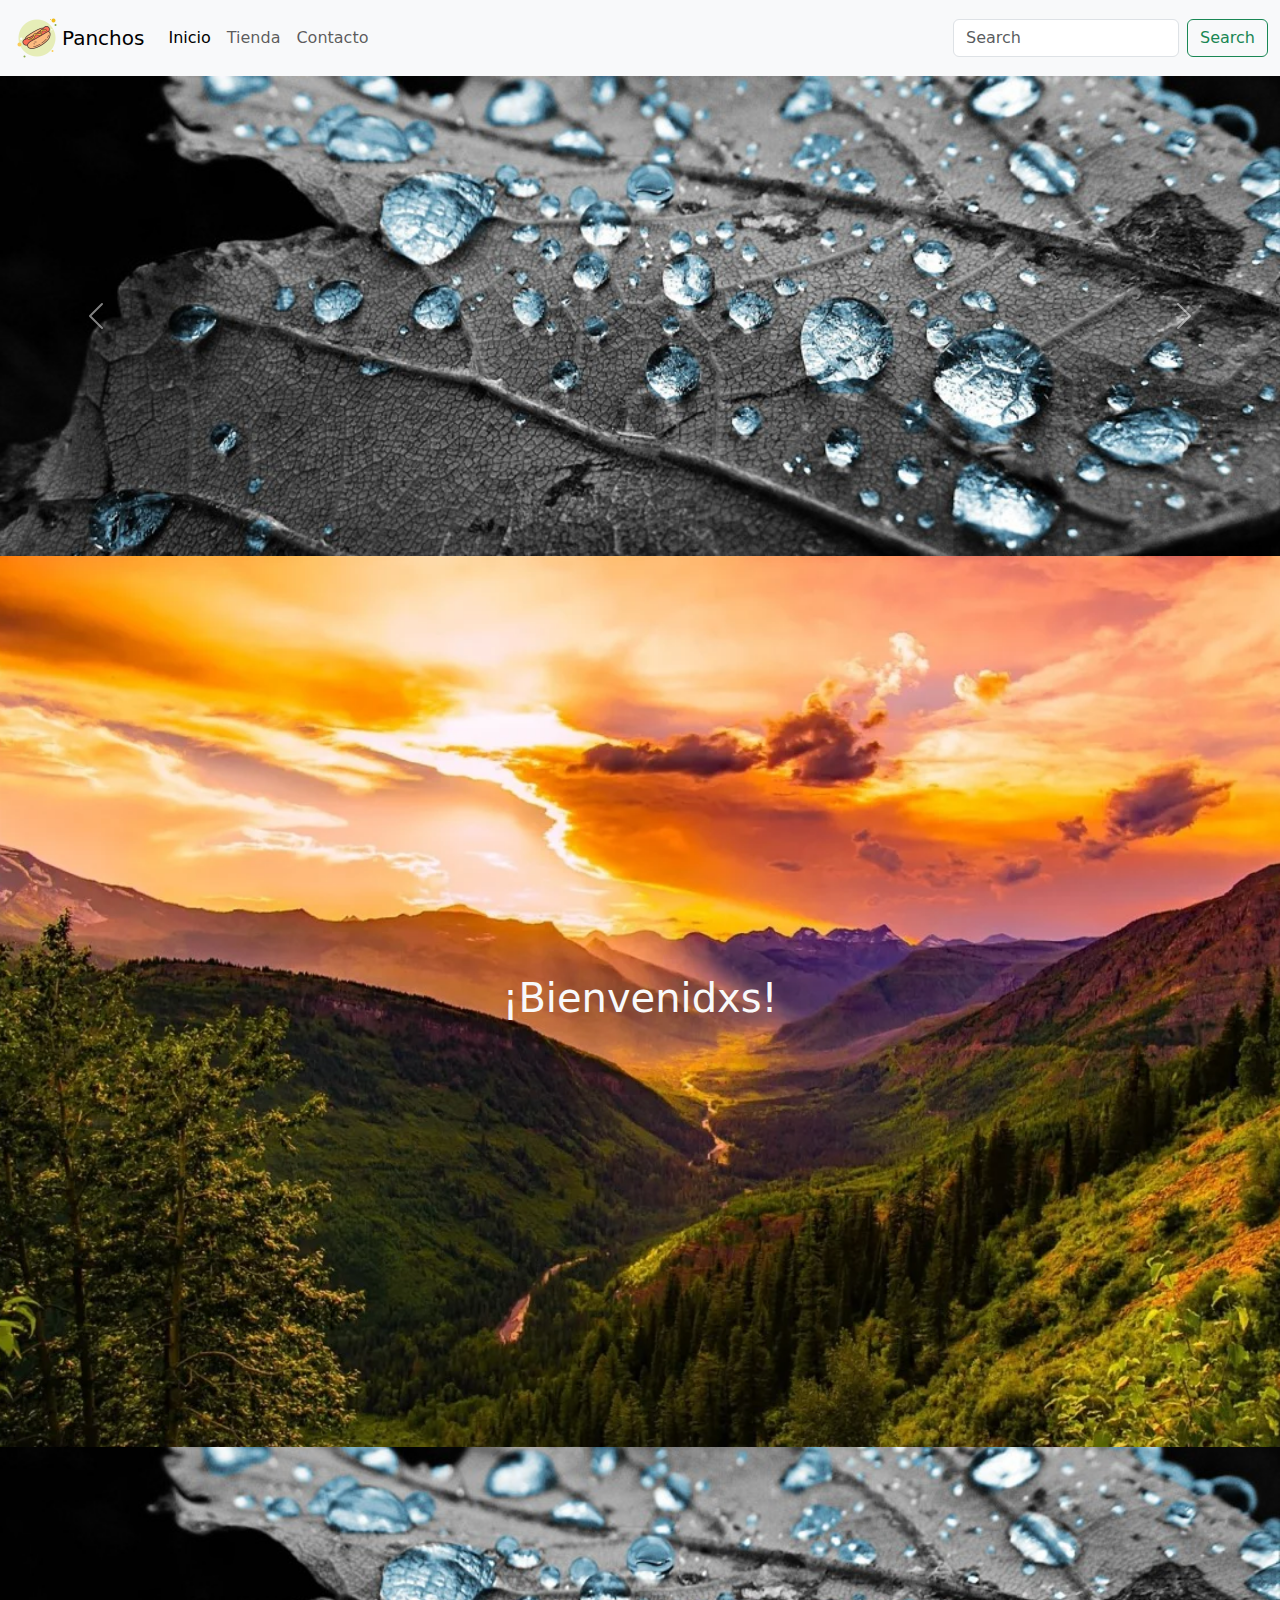
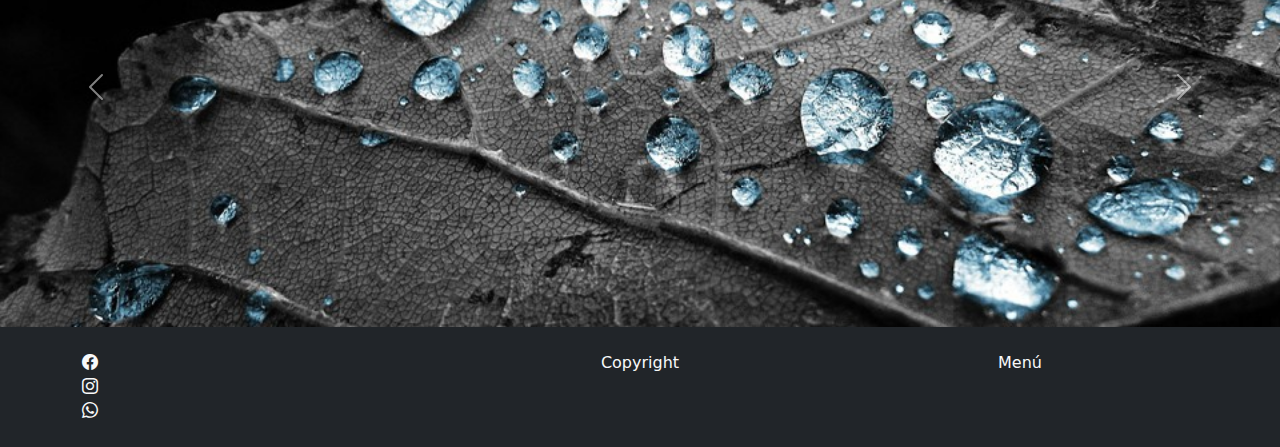
==== index.html @ e516541b "Quité parte del h1 en index.html" ====
<!DOCTYPE html>
<html lang="es">
<head>
    <meta charset="UTF-8">
    <meta http-equiv="X-UA-Compatible" content="ie=edge">
    <meta name="viewport" content="width=device-width, initial-scale=1.0">
    <link href="https://cdn.jsdelivr.net/npm/bootstrap@5.3.3/dist/css/bootstrap.min.css" rel="stylesheet" integrity="sha384-QWTKZyjpPEjISv5WaRU9OFeRpok6YctnYmDr5pNlyT2bRjXh0JMhjY6hW+ALEwIH" crossorigin="anonymous">
    <link rel="stylesheet" href="https://cdn.jsdelivr.net/npm/bootstrap-icons@1.11.3/font/bootstrap-icons.min.css">
    <link rel="stylesheet" href="./css/styles.css">
    <link rel="shortcut icon" href="./img/pancho.png" type="image/x-icon">
    <title>SitioWeb con Bootstrap</title>
</head>
<body>
    <header>
        <nav class="navbar navbar-expand-lg bg-body-tertiary">
            <div class="container-fluid">
              <a class="navbar-brand d-flex justify-center align-items-center" href="#"><img src="./img/pancho.png" alt=""> Panchos</a>
              <button class="navbar-toggler" type="button" data-bs-toggle="collapse" data-bs-target="#navbarSupportedContent" aria-controls="navbarSupportedContent" aria-expanded="false" aria-label="Toggle navigation">
                <span class="navbar-toggler-icon"></span>
              </button>
              <div class="collapse navbar-collapse" id="navbarSupportedContent">
                <ul class="navbar-nav me-auto mb-2 mb-lg-0">
                  <li class="nav-item">
                    <a class="nav-link active" aria-current="page" href="#">Inicio</a>
                  </li>
                  <li class="nav-item">
                    <a class="nav-link" aria-current="page" href="./pages/tienda.html">Tienda</a>
                  </li>
                  <li class="nav-item">
                    <a class="nav-link" aria-current="page" href="./pages/contacto.html">Contacto</a>
                  </li>
                </ul>
                <form class="d-flex" role="search">
                  <input class="form-control me-2" type="search" placeholder="Search" aria-label="Search">
                  <button class="btn btn-outline-success" type="submit">Search</button>
                </form>
              </div>
            </div>
          </nav>    
    </header>

    <main>
        <div id="carouselFirst" class="carousel w-100 slide" data-bs-ride="carousel">
            <div class="carousel-inner">
              <div class="carousel-item active" data-bs-interval="3000">
                <img src="./img/hoja1.jpg" class="d-block w-100" alt="...">
              </div>
              <div class="carousel-item" data-bs-interval="3000">
                <img src="./img/hoja2.jpg" class="d-block w-100" alt="...">
              </div>
            </div>
            <button class="carousel-control-prev" type="button" data-bs-target="#carouselFirst" data-bs-slide="prev">
              <span class="carousel-control-prev-icon" aria-hidden="true"></span>
              <span class="visually-hidden">Previous</span>
            </button>
            <button class="carousel-control-next" type="button" data-bs-target="#carouselFirst" data-bs-slide="next">
              <span class="carousel-control-next-icon" aria-hidden="true"></span>
              <span class="visually-hidden">Next</span>
            </button>
        </div>
        <section class="hero d-flex flex-column justify-content-center align-items-center">
              <h1 class="text-light text-center">¡Bienvenidxs!</h1>
        </section>
        <div id="carouselSecond" class="carousel w-100 slide" data-bs-ride="carousel">
            <div class="carousel-inner">
              <div class="carousel-item active" data-bs-interval="3000">
                <img src="./img/hoja1.jpg" class="d-block w-100" alt="...">
              </div>
              <div class="carousel-item" data-bs-interval="3000">
                <img src="./img/hoja2.jpg" class="d-block w-100" alt="...">
              </div>
            </div>
            <button class="carousel-control-prev" type="button" data-bs-target="#carouselSecond" data-bs-slide="prev">
              <span class="carousel-control-prev-icon" aria-hidden="true"></span>
              <span class="visually-hidden">Previous</span>
            </button>
            <button class="carousel-control-next" type="button" data-bs-target="#carouselSecond" data-bs-slide="next">
              <span class="carousel-control-next-icon" aria-hidden="true"></span>
              <span class="visually-hidden">Next</span>
            </button>
        </div>
    </main>
    
    <footer class="bg-dark text-light p-4">
        <div class="container">
            <div class="row">
                <div class="col-md-4">
                    <div class="d-flex flex-column justify-content-between">
                        <i class="bi bi-facebook"></i>
                        <i class="bi bi-instagram"></i>
                        <i class="bi bi-whatsapp"></i>
                    </div>
                </div>
                <div class="col-md-4 text-center">Copyright</div>
                <div class="col-md-4 text-center">Menú</div>
            </div>
        </div>
    </footer>
    <script src="https://cdn.jsdelivr.net/npm/bootstrap@5.3.3/dist/js/bootstrap.bundle.min.js" integrity="sha384-YvpcrYf0tY3lHB60NNkmXc5s9fDVZLESaAA55NDzOxhy9GkcIdslK1eN7N6jIeHz" crossorigin="anonymous"></script>
</body>
</html>
---- css/styles.css ----
.hero {
    background-image: url(../img/paisaje.webp);
    height: 99vh;
    background-size: cover;
    background-position: center;
    /* display: flex;
    justify-content: center;
    align-items: center; */
}
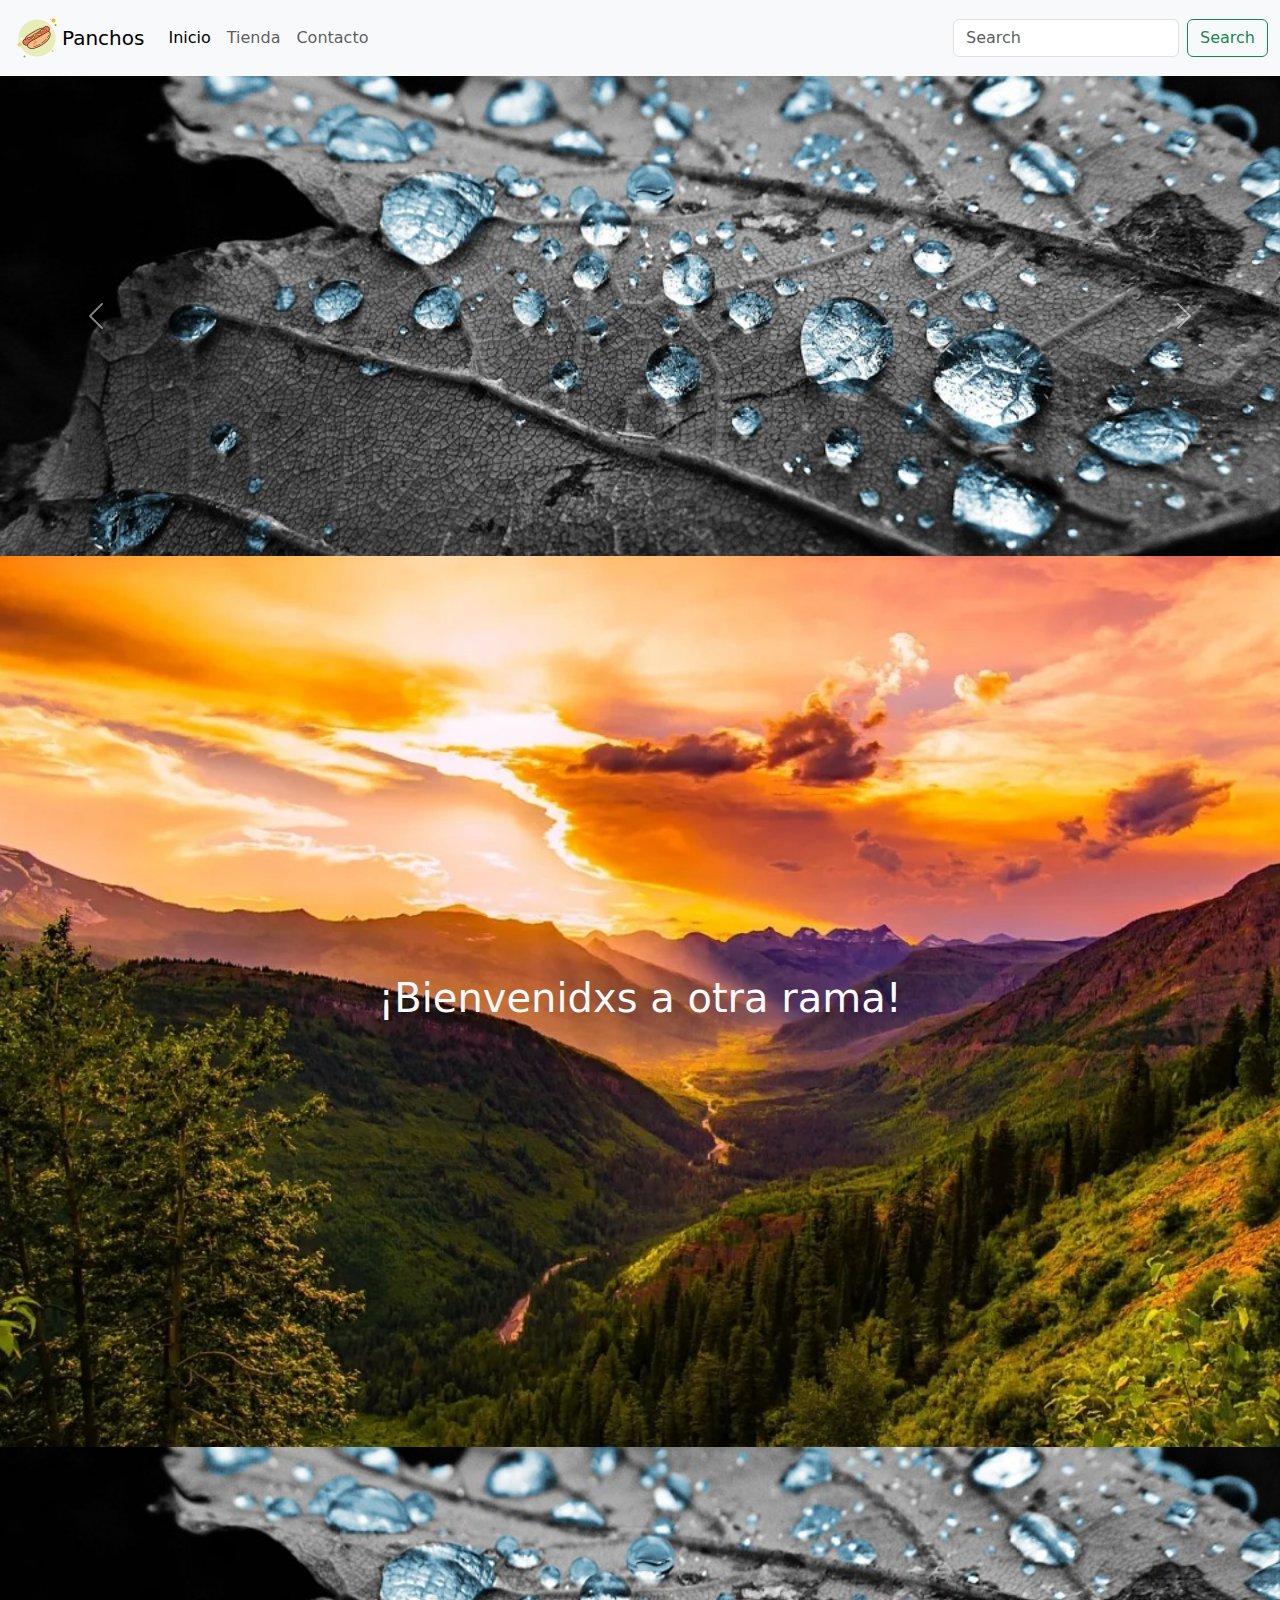
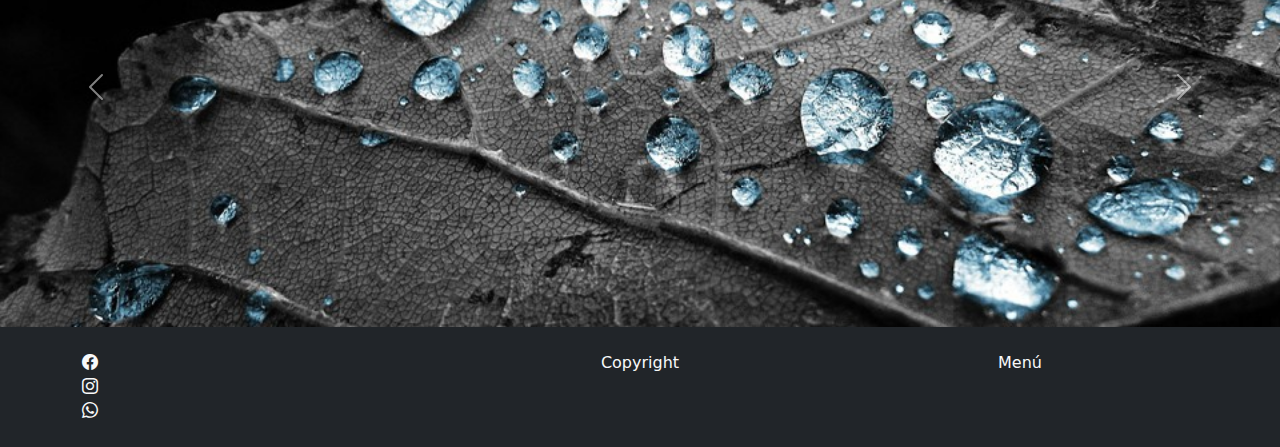
==== commit c0b48021: "Cambié el h1 en index.html" ====
--- a/index.html
+++ b/index.html
@@ -59,7 +59,7 @@
             </button>
         </div>
         <section class="hero d-flex flex-column justify-content-center align-items-center">
-              <h1 class="text-light text-center">¡Bienvenidxs!</h1>
+              <h1 class="text-light text-center">¡Bienvenidxs a otra rama!</h1>
         </section>
         <div id="carouselSecond" class="carousel w-100 slide" data-bs-ride="carousel">
             <div class="carousel-inner">
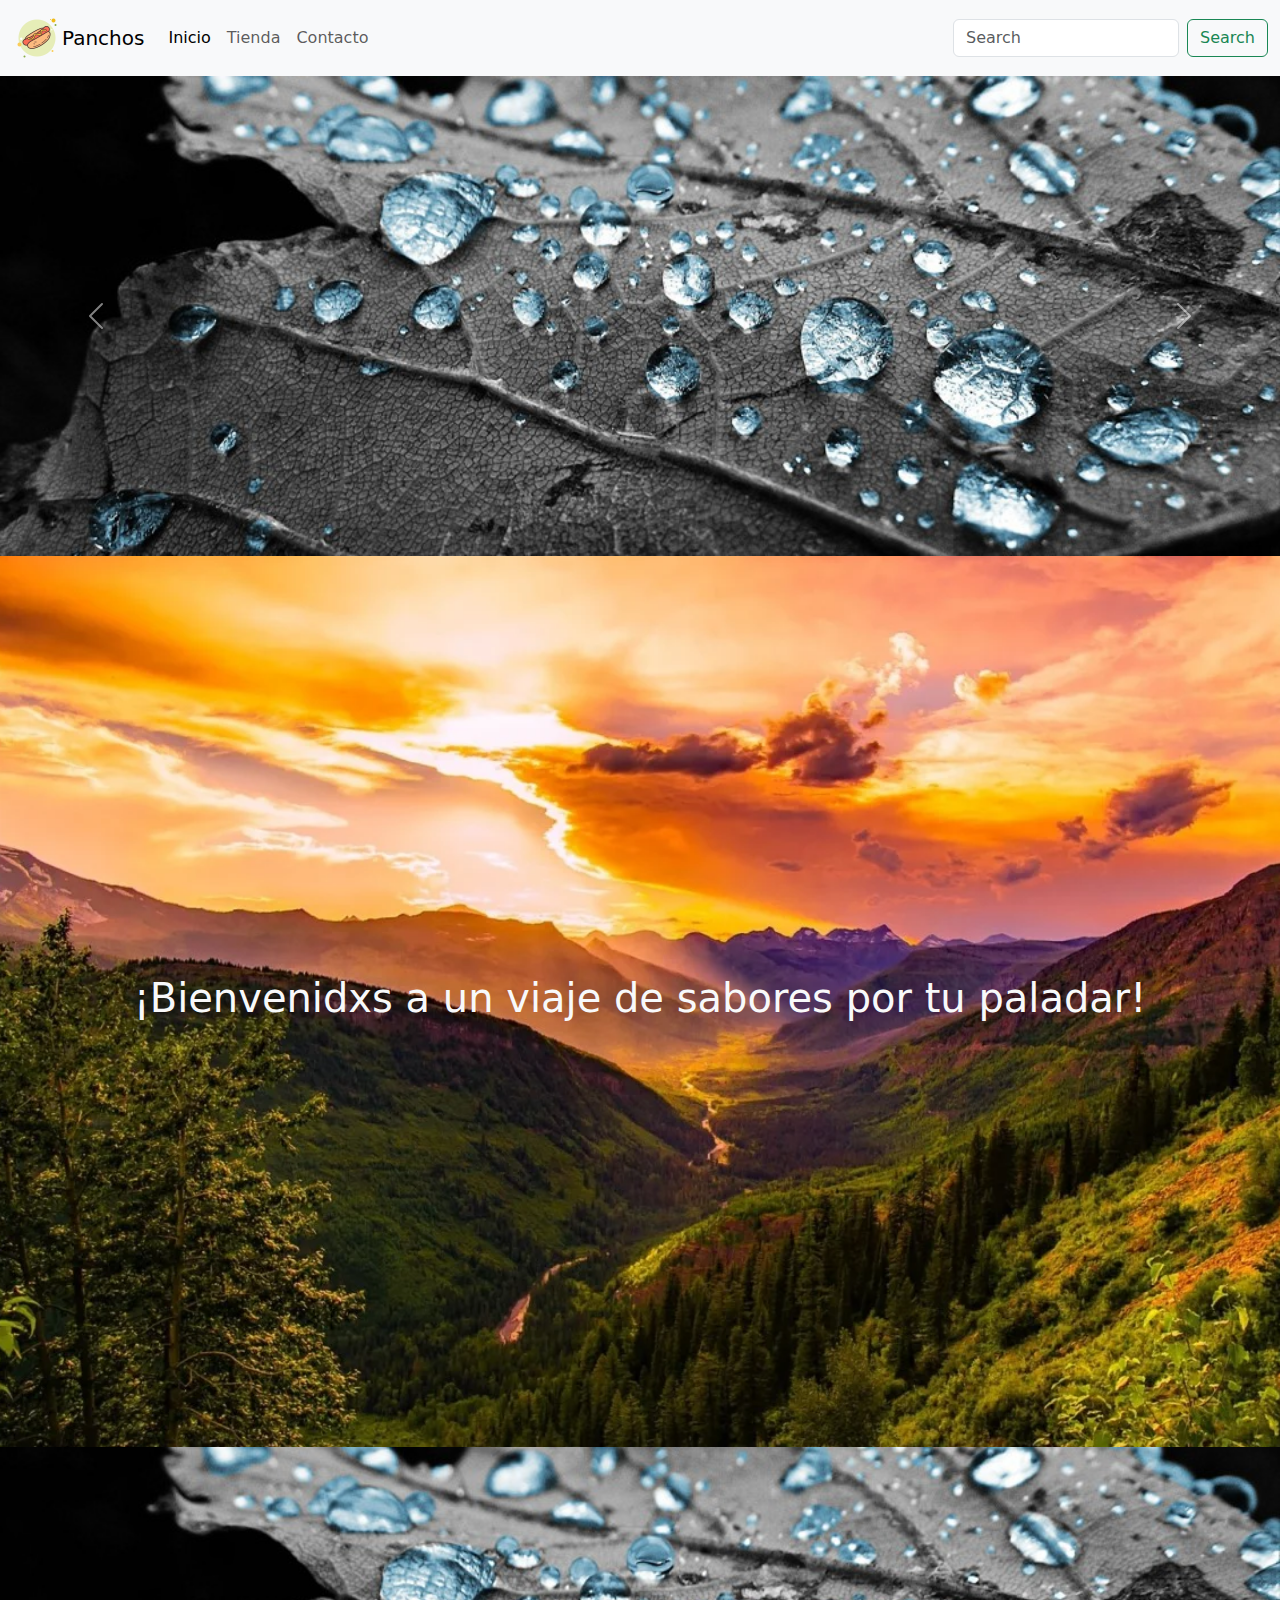
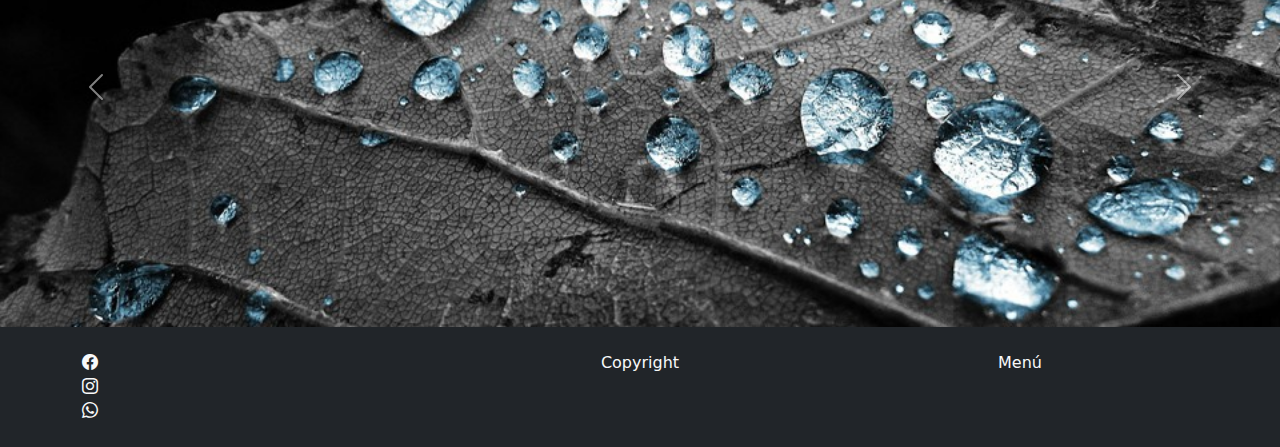
==== commit b6d46f88: "cambié el h1" ====
--- a/index.html
+++ b/index.html
@@ -59,7 +59,7 @@
             </button>
         </div>
         <section class="hero d-flex flex-column justify-content-center align-items-center">
-              <h1 class="text-light text-center">¡Bienvenidxs a otra rama!</h1>
+              <h1 class="text-light text-center">¡Bienvenidxs a un viaje de sabores por tu paladar!</h1>
         </section>
         <div id="carouselSecond" class="carousel w-100 slide" data-bs-ride="carousel">
             <div class="carousel-inner">
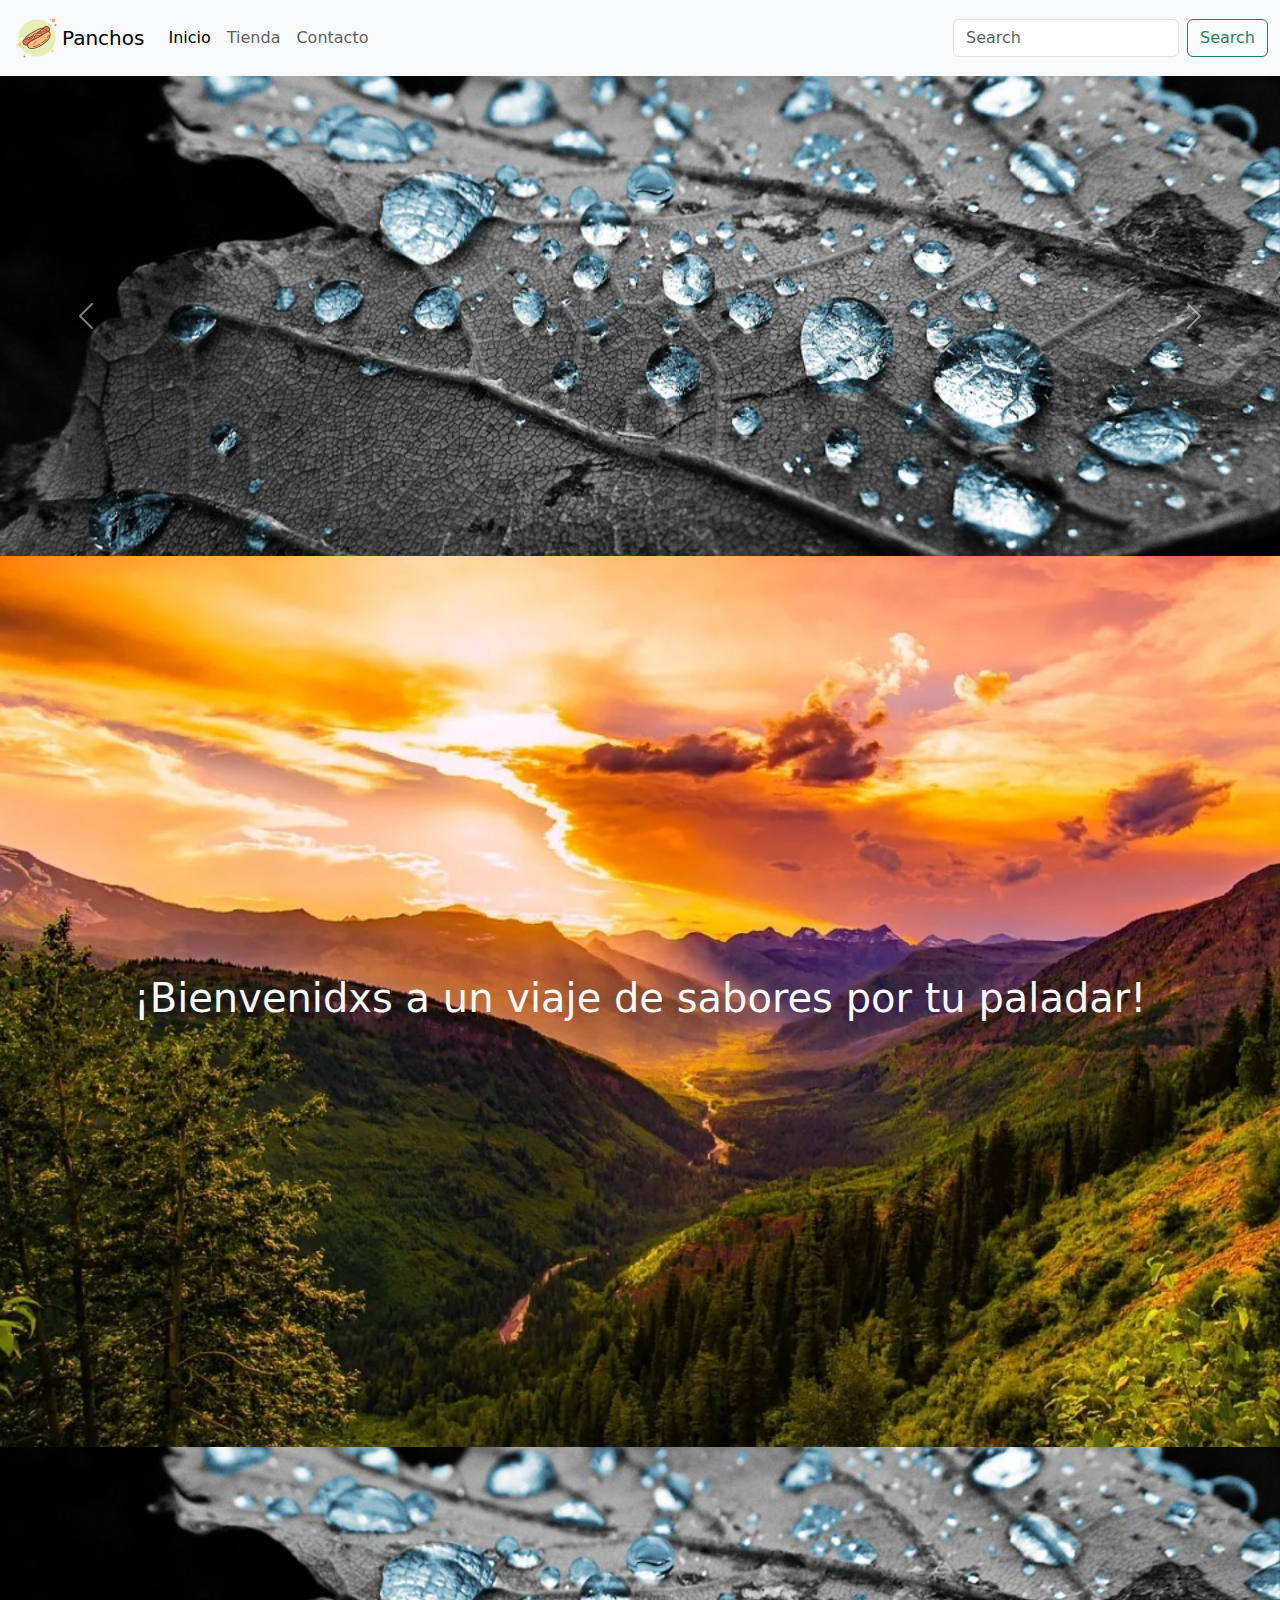
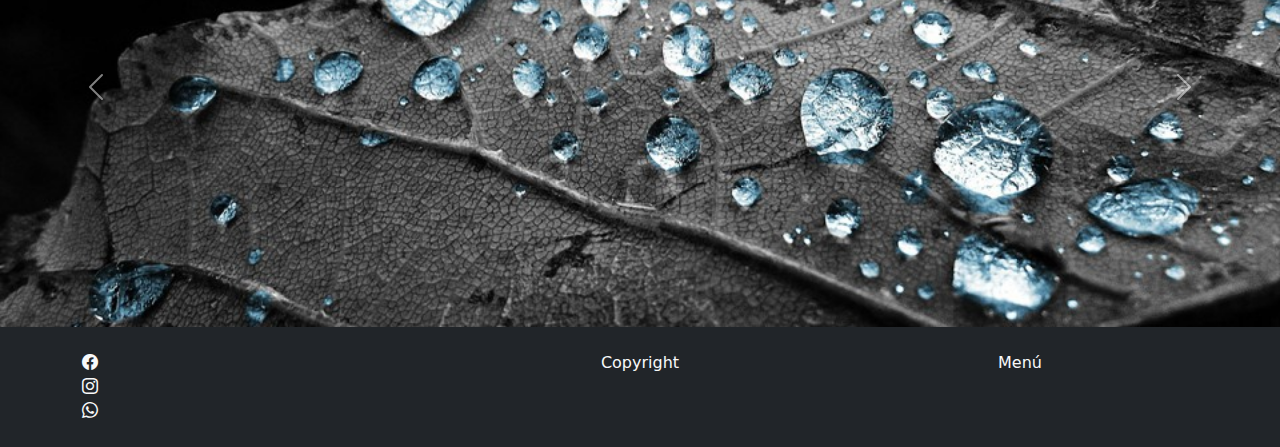
==== commit dd226708: "Saludo a Mamá" ====
--- a/index.html
+++ b/index.html
@@ -40,7 +40,8 @@
     </header>
 
     <main>
-        <div id="carouselFirst" class="carousel w-100 slide" data-bs-ride="carousel">
+      <div class="row">
+        <div id="carouselFirst" class="carousel slide col-md-12" data-bs-ride="carousel">
             <div class="carousel-inner">
               <div class="carousel-item active" data-bs-interval="3000">
                 <img src="./img/hoja1.jpg" class="d-block w-100" alt="...">
@@ -58,10 +59,11 @@
               <span class="visually-hidden">Next</span>
             </button>
         </div>
+      </div>
         <section class="hero d-flex flex-column justify-content-center align-items-center">
               <h1 class="text-light text-center">¡Bienvenidxs a un viaje de sabores por tu paladar!</h1>
         </section>
-        <div id="carouselSecond" class="carousel w-100 slide" data-bs-ride="carousel">
+        <div id="carouselSecond" class="carousel slide" data-bs-ride="carousel">
             <div class="carousel-inner">
               <div class="carousel-item active" data-bs-interval="3000">
                 <img src="./img/hoja1.jpg" class="d-block w-100" alt="...">
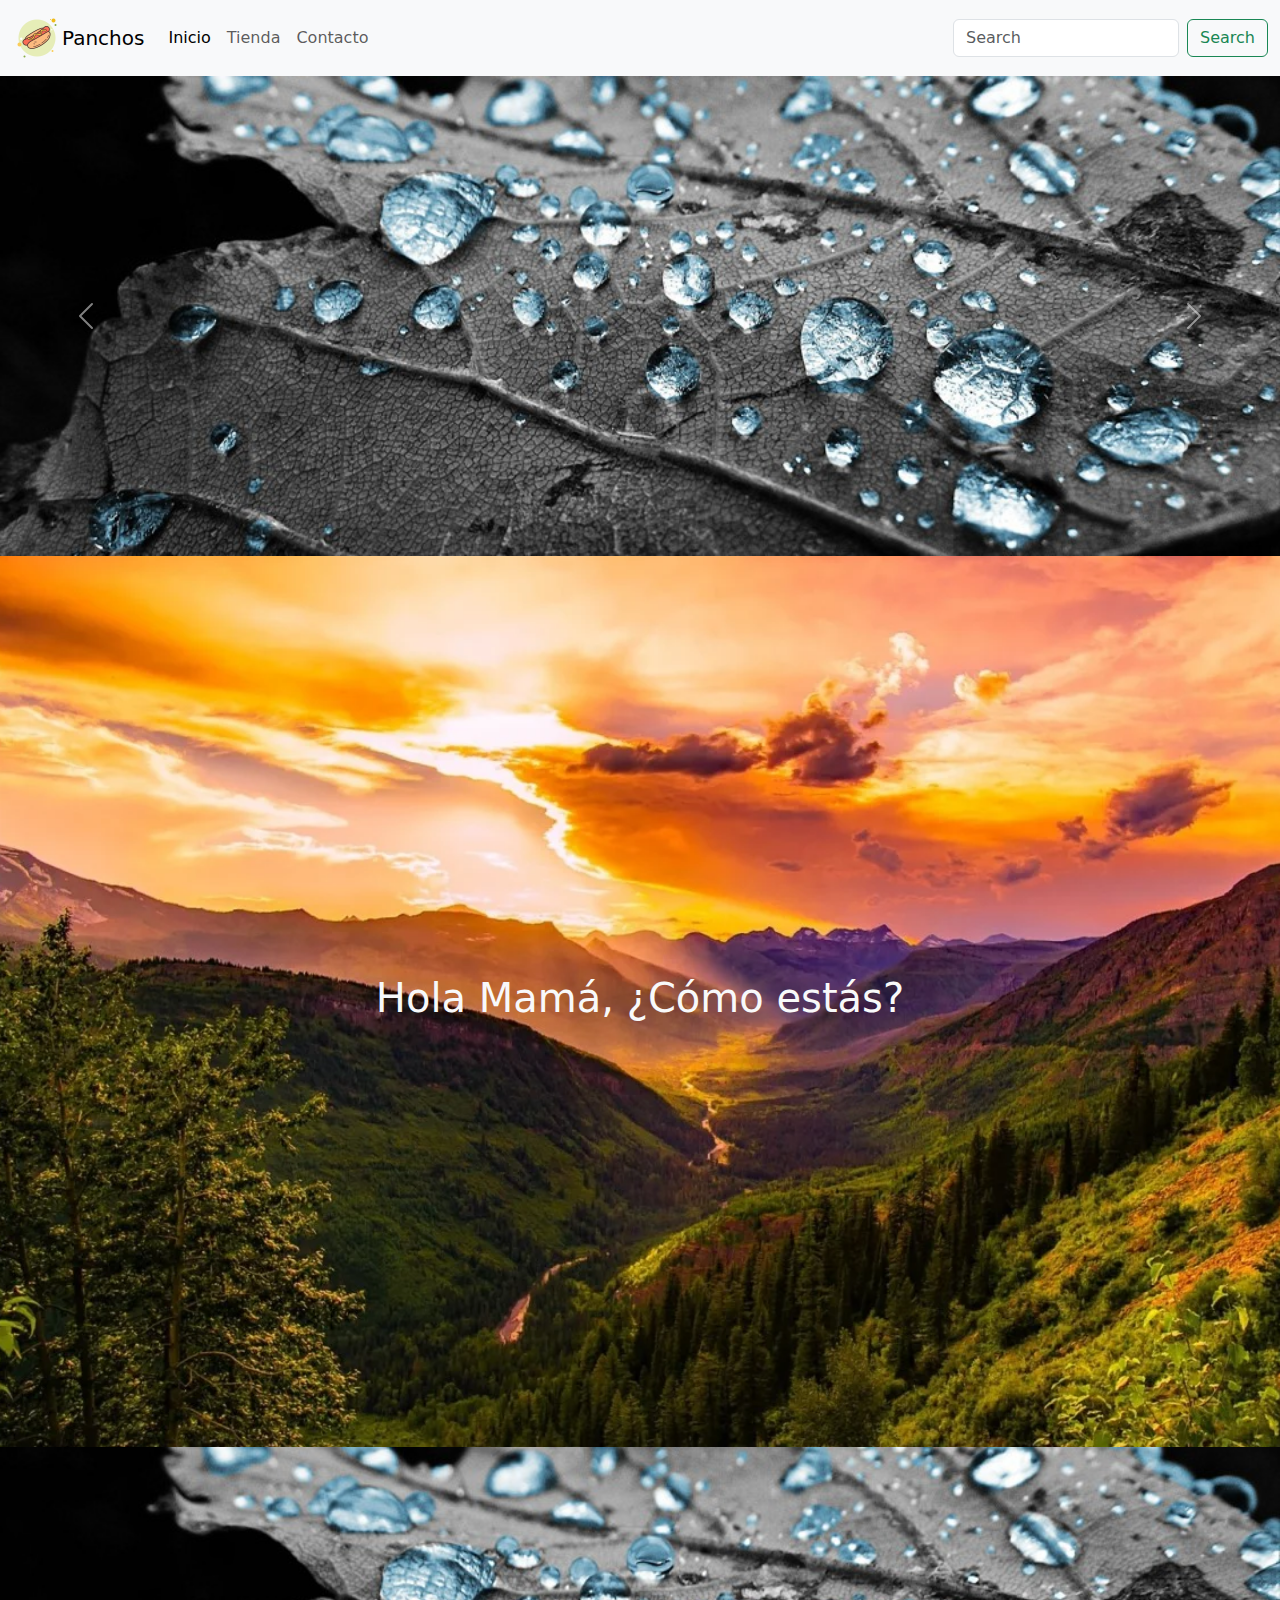
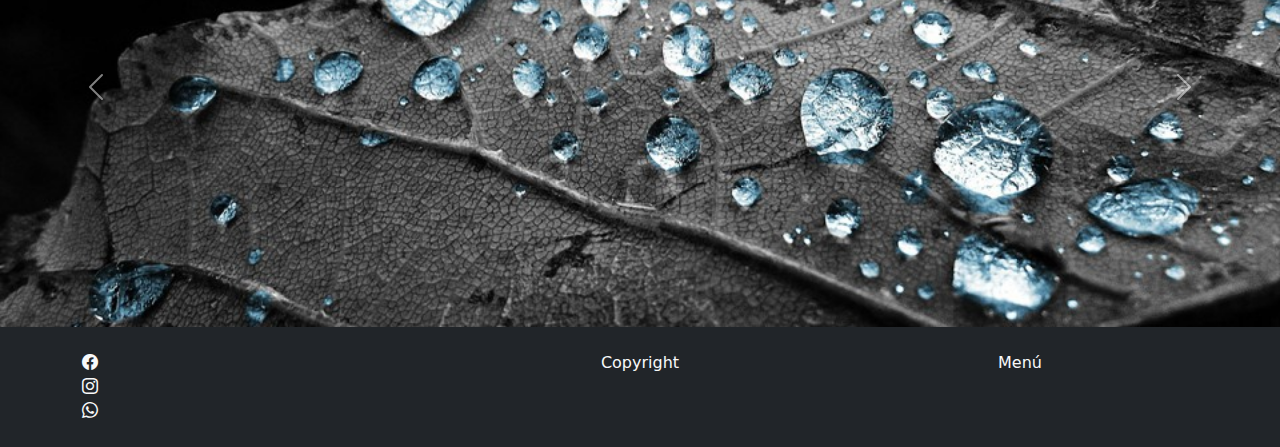
==== commit cee28272: "Mamá" ====
--- a/index.html
+++ b/index.html
@@ -61,7 +61,7 @@
         </div>
       </div>
         <section class="hero d-flex flex-column justify-content-center align-items-center">
-              <h1 class="text-light text-center">¡Bienvenidxs a un viaje de sabores por tu paladar!</h1>
+              <h1 class="text-light text-center">Hola Mamá, ¿Cómo estás?</h1>
         </section>
         <div id="carouselSecond" class="carousel slide" data-bs-ride="carousel">
             <div class="carousel-inner">
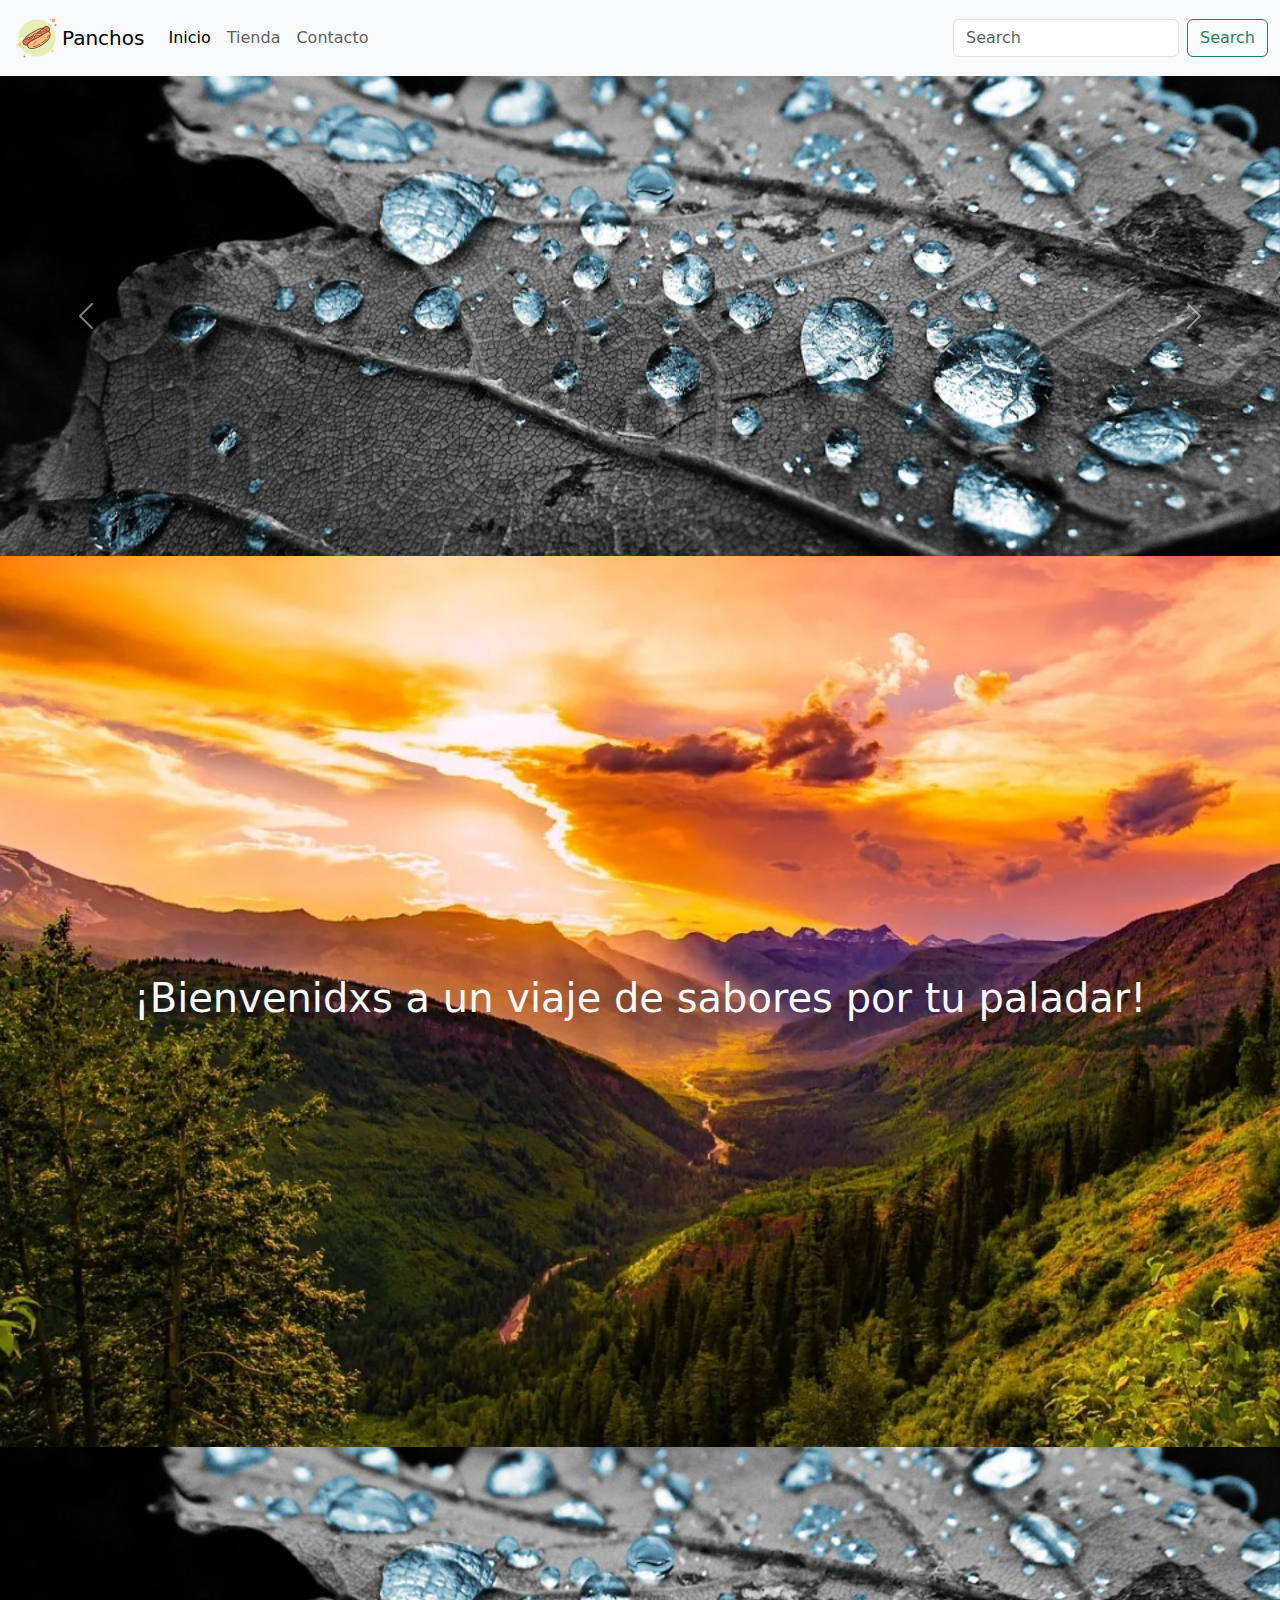
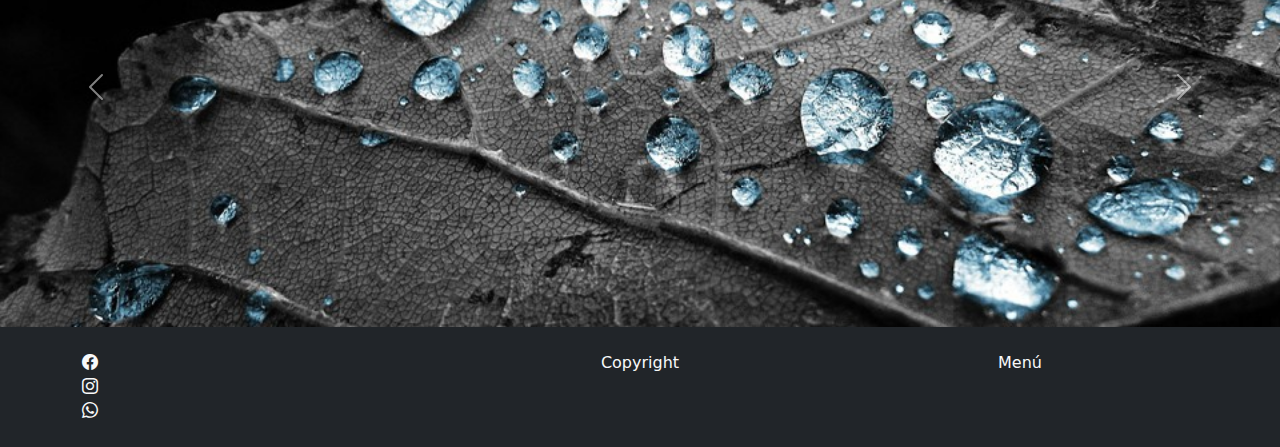
==== commit a4ad0a1b: "Como antes" ====
--- a/index.html
+++ b/index.html
@@ -61,7 +61,7 @@
         </div>
       </div>
         <section class="hero d-flex flex-column justify-content-center align-items-center">
-              <h1 class="text-light text-center">Hola Mamá, ¿Cómo estás?</h1>
+              <h1 class="text-light text-center">¡Bienvenidxs a un viaje de sabores por tu paladar!</h1>
         </section>
         <div id="carouselSecond" class="carousel slide" data-bs-ride="carousel">
             <div class="carousel-inner">
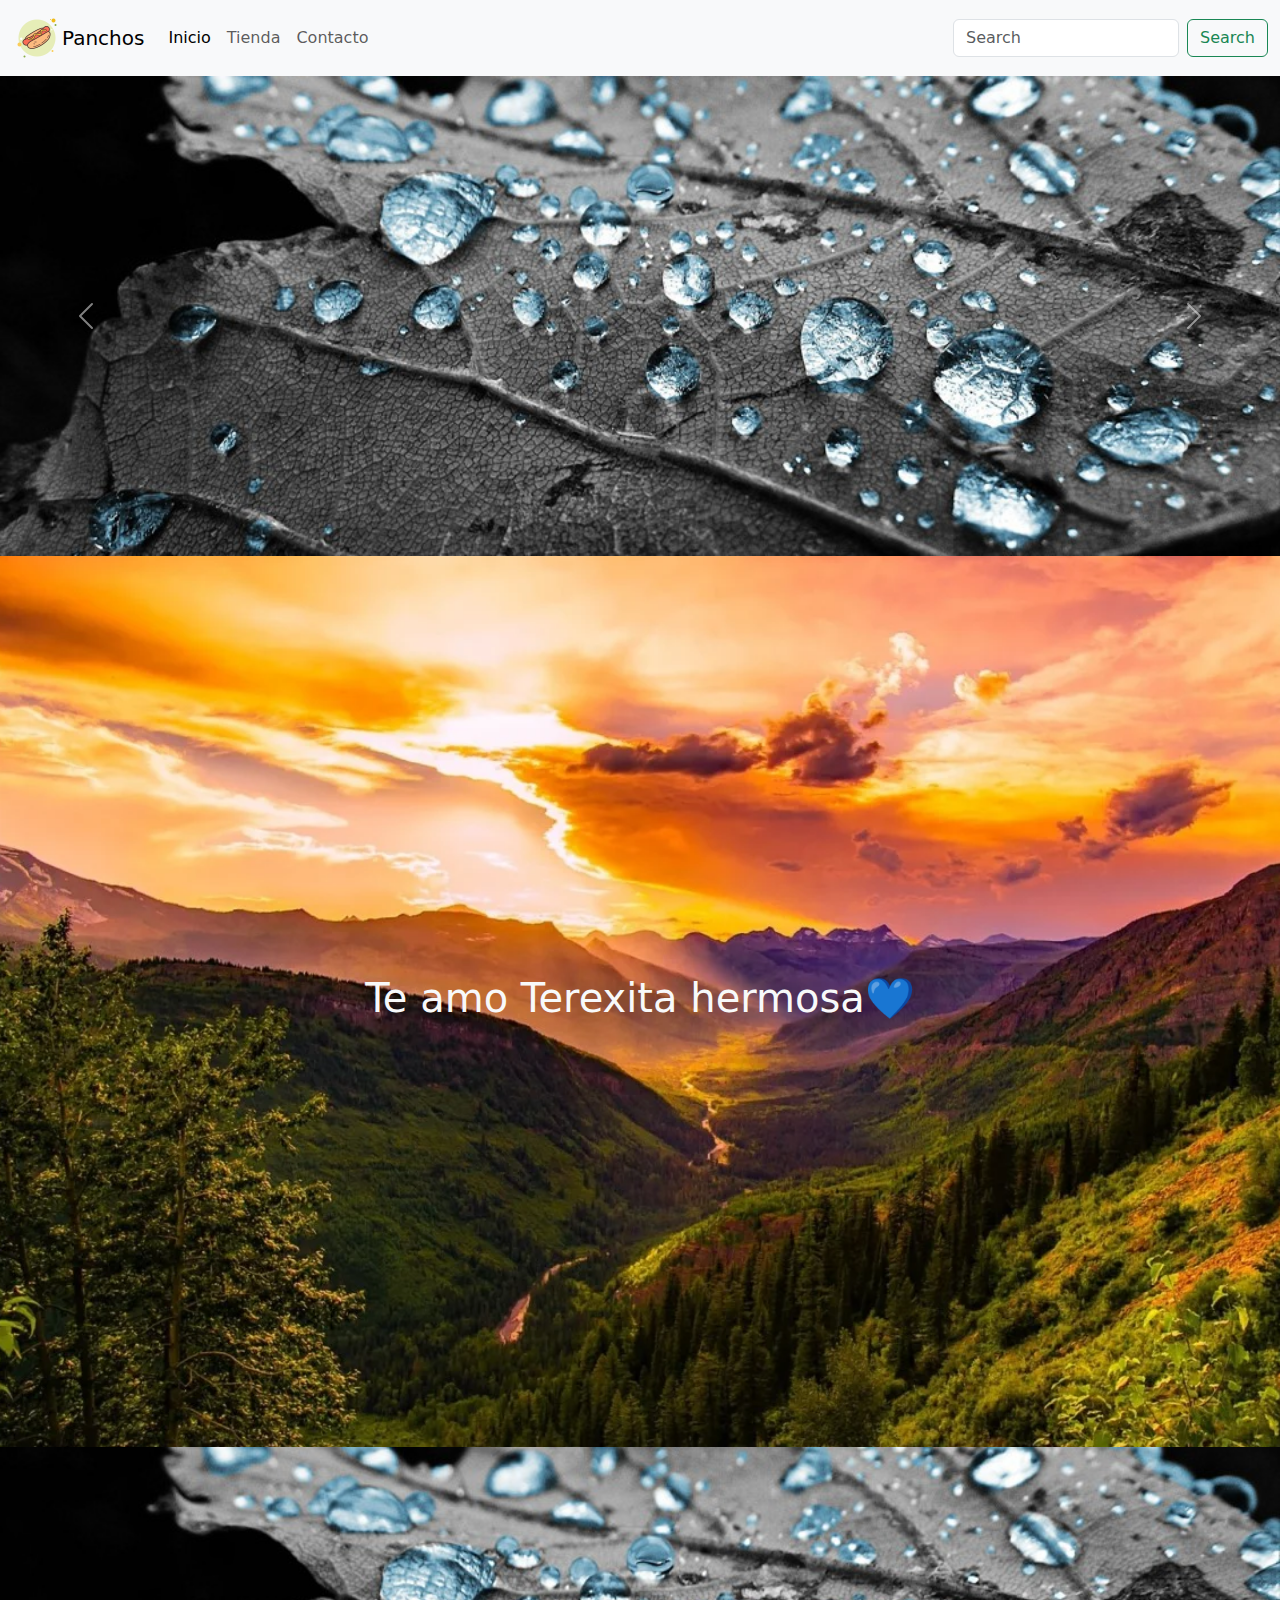
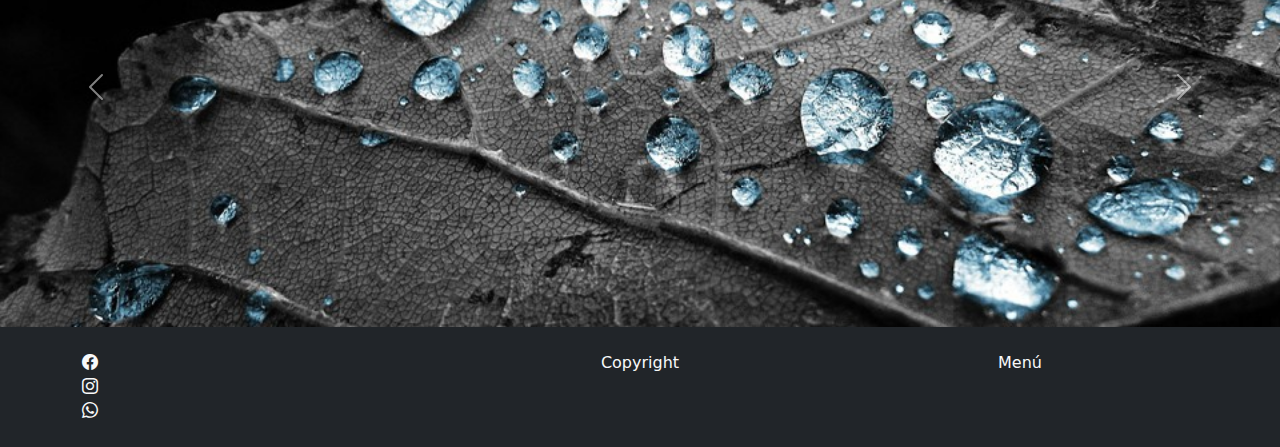
==== commit c11c41d1: "Tere" ====
--- a/index.html
+++ b/index.html
@@ -61,7 +61,7 @@
         </div>
       </div>
         <section class="hero d-flex flex-column justify-content-center align-items-center">
-              <h1 class="text-light text-center">¡Bienvenidxs a un viaje de sabores por tu paladar!</h1>
+              <h1 class="text-light text-center">Te amo Terexita hermosa💙</h1>
         </section>
         <div id="carouselSecond" class="carousel slide" data-bs-ride="carousel">
             <div class="carousel-inner">
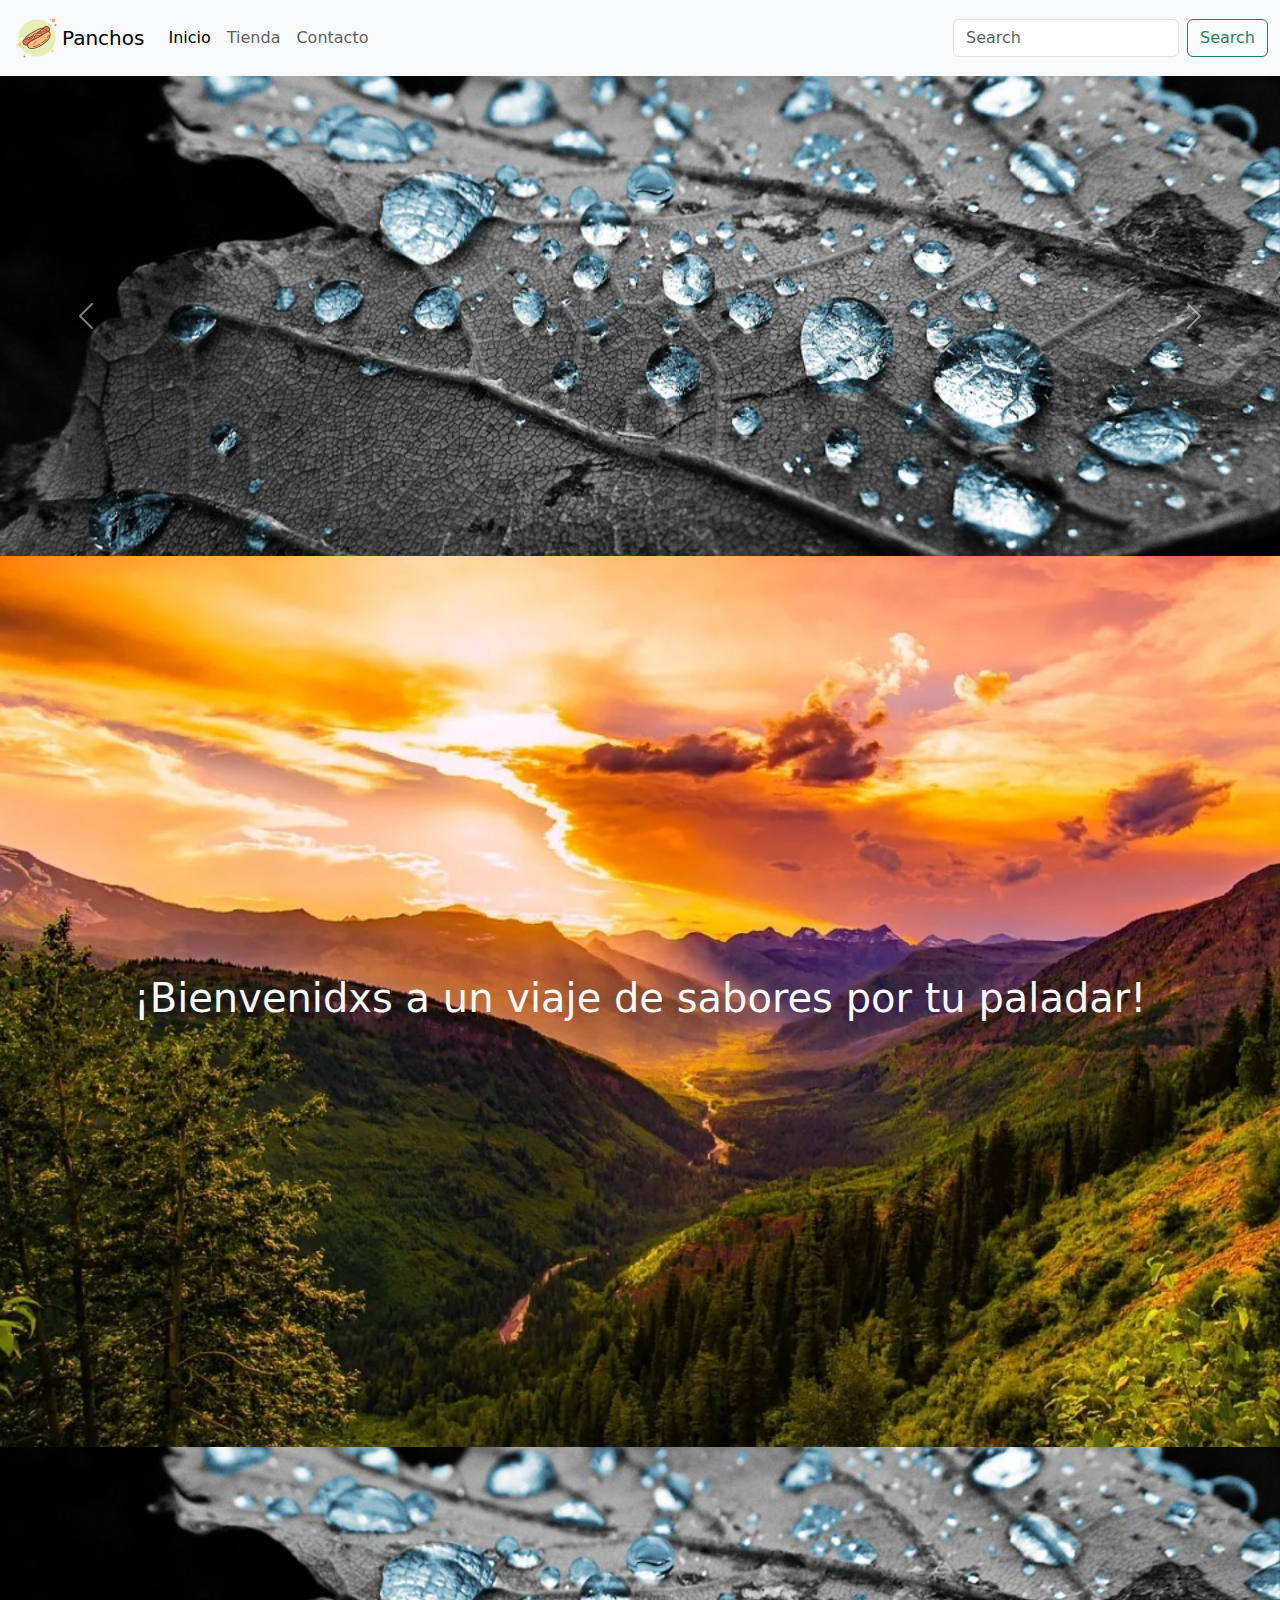
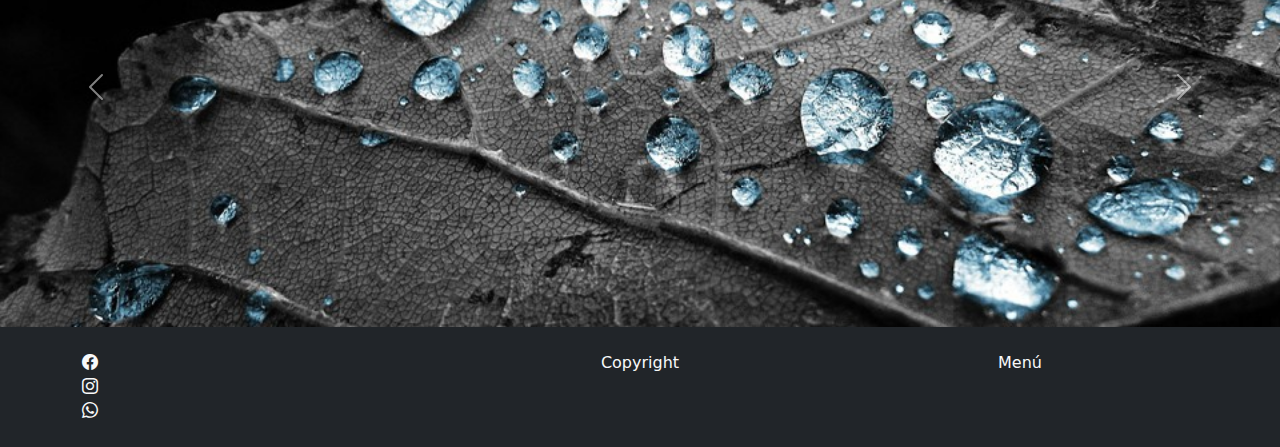
==== commit 19418735: "listo" ====
--- a/index.html
+++ b/index.html
@@ -61,7 +61,7 @@
         </div>
       </div>
         <section class="hero d-flex flex-column justify-content-center align-items-center">
-              <h1 class="text-light text-center">Te amo Terexita hermosa💙</h1>
+              <h1 class="text-light text-center">¡Bienvenidxs a un viaje de sabores por tu paladar!</h1>
         </section>
         <div id="carouselSecond" class="carousel slide" data-bs-ride="carousel">
             <div class="carousel-inner">
